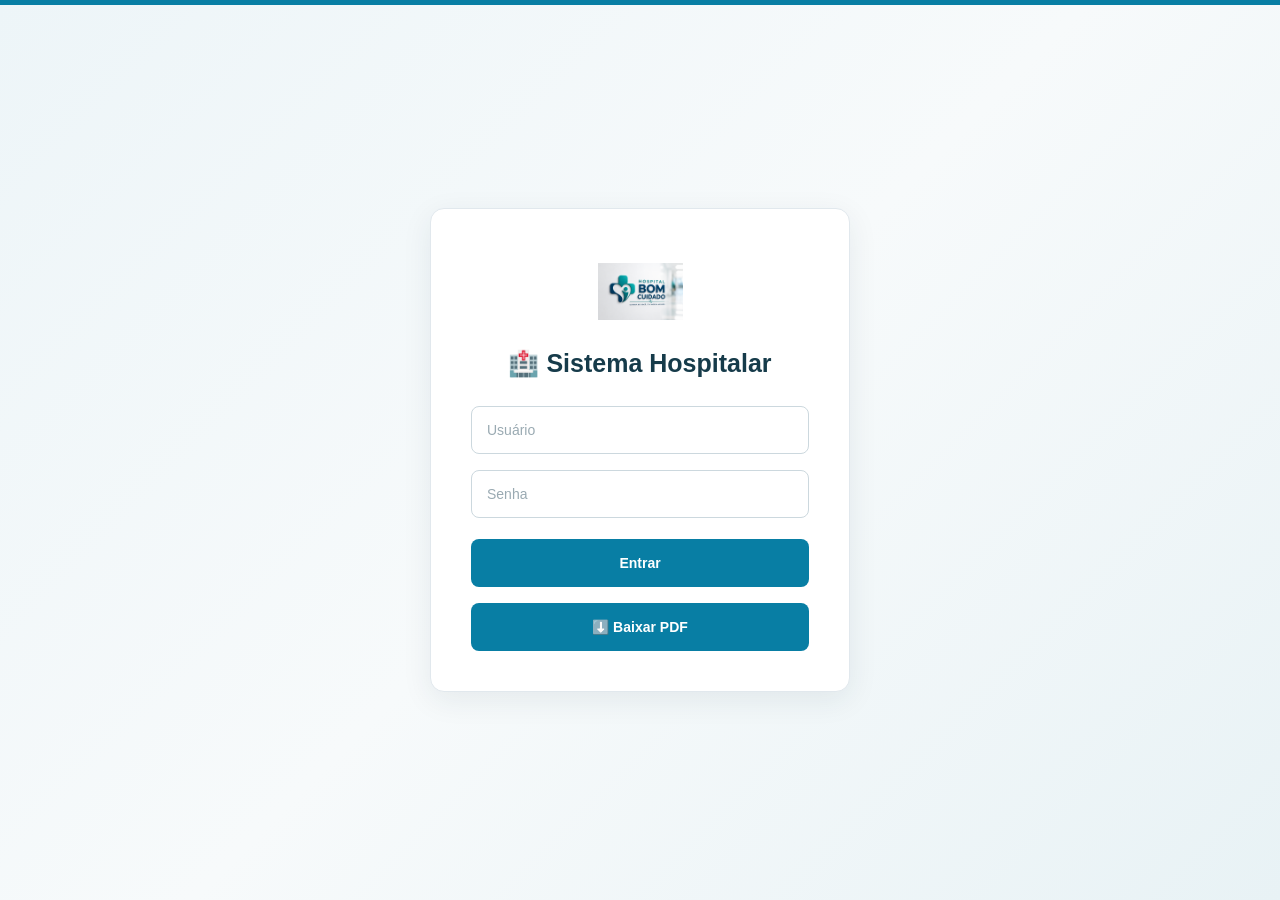
==== frontend/index.html @ 9a67f5f7 "Update index.html" ====
<!DOCTYPE html>
<html>
<head>
<link rel="stylesheet" href="css/style.css">
</head>
<body>
<!DOCTYPE html> <html> <head> <link rel="stylesheet" href="css/style.css"> </head> <body>
<div class="container">

    <img src="css/cuidado.png" alt="">

    <h2>🏥 Sistema Hospitalar</h2>

    <input id="usuario" placeholder="Usuário">

    <input id="senha" type="password" placeholder="Senha">

    <button onclick="login()">Entrar</button>

    <button onclick="window.print()" style="
        margin-top: 1rem;
        padding: 10px 20px;
        font-weight: bold;
        cursor: pointer;
    ">
        ⬇️ Baixar PDF
    </button>

</div>

<script>
    function login() {
        fetch("http://localhost:3000/login", {
            method: "POST",
            headers: {
                "Content-Type": "application/json"
            },
            body: JSON.stringify({
                usuario: usuario.value,
                senha: senha.value
            })
        })
        .then(r => r.json())
        .then(data => {

            if (data.tipo === "triagem") {
                location.href = "triagem.html";
            }

            if (data.tipo === "medico") {
                location.href = "medico.html";
            }

            if (data.tipo === "atendimento") {
                location.href = "atendimento.html";
            }

        });
    }
</script>

</body> 
</html>
---- frontend/css/style.css ----
/* =========================================================
   HOSPITAL BOM CUIDADO
   SISTEMA HOSPITALAR
   DESIGN PROFISSIONAL
   ========================================================= */


/* =========================
   RESET
   ========================= */

* {
    margin: 0;
    padding: 0;
    box-sizing: border-box;
}

html {
    font-family: "Segoe UI", Arial, sans-serif;
}

body {

    min-height: 100vh;

    background: #f3f6f9;

    color: #253746;

    padding: 30px;
}


/* =========================
   FUNDO DECORATIVO
   ========================= */

body::before {

    content: "";

    position: fixed;

    top: 0;
    left: 0;

    width: 100%;
    height: 5px;

    background: #087ea4;

    z-index: 999;
}


/* =========================
   CONTAINER
   ========================= */

.container {

    width: 100%;

    max-width: 950px;

    margin: 0 auto;

    background: #ffffff;

    border: 1px solid #e1e8ed;

    border-radius: 14px;

    box-shadow:
        0 8px 30px rgba(31, 55, 70, 0.08);

    padding: 32px;

    position: relative;
}


/* =========================
   CABEÇALHO
   ========================= */

.container h2 {

    color: #163b4a;

    font-size: 25px;

    font-weight: 700;

    padding-bottom: 18px;

    margin-bottom: 25px;

    border-bottom: 1px solid #e5ecef;

    display: flex;

    align-items: center;

    gap: 10px;
}


/* linha azul abaixo do título */

.container h2::after {

    content: "";

    position: absolute;

    left: 32px;

    top: 83px;

    width: 55px;

    height: 3px;

    background: #0a91ba;

    border-radius: 3px;
}


/* =========================
   LOGO
   ========================= */

.container > img {

    width: 85px;

    height: 85px;

    object-fit: contain;

    display: block;

    margin: 0 auto 15px;

    border-radius: 12px;
}


/* =========================
   INPUTS
   ========================= */

input,
select,
textarea {

    width: 100%;

    height: 48px;

    padding: 0 15px;

    margin-bottom: 16px;

    background: #ffffff;

    border: 1px solid #ccd8de;

    border-radius: 8px;

    color: #263c47;

    font-size: 14px;

    font-family: inherit;

    outline: none;

    transition:
        border 0.2s ease,
        box-shadow 0.2s ease;
}


input::placeholder,
textarea::placeholder {

    color: #9aaab2;
}


input:focus,
select:focus,
textarea:focus {

    border-color: #1497bd;

    box-shadow:
        0 0 0 3px rgba(20, 151, 189, 0.10);
}


/* =========================
   SELECT
   ========================= */

select {

    cursor: pointer;

    color: #41545e;
}


/* =========================
   TEXTAREA
   ========================= */

textarea {

    height: 110px;

    padding: 14px 15px;

    resize: vertical;

    line-height: 1.5;
}


/* =========================
   ARQUIVO
   ========================= */

input[type="file"] {

    height: auto;

    padding: 9px;

    background: #f8fafb;

    cursor: pointer;
}


input[type="file"]::file-selector-button {

    border: none;

    background: #e7f3f7;

    color: #087a9e;

    padding: 9px 13px;

    margin-right: 10px;

    border-radius: 6px;

    font-weight: 600;

    cursor: pointer;
}


/* =========================
   BOTÕES
   ========================= */

button {

    width: 100%;

    height: 48px;

    border: none;

    border-radius: 8px;

    background: #087ea4;

    color: #ffffff;

    font-family: inherit;

    font-size: 14px;

    font-weight: 600;

    cursor: pointer;

    transition:
        background 0.2s ease,
        transform 0.2s ease;
}


button:hover {

    background: #076b8b;

    transform: translateY(-1px);
}


button:active {

    transform: translateY(0);
}


/* =========================
   CARDS
   ========================= */

.card {

    background: #ffffff;

    border: 1px solid #dfe7eb;

    border-radius: 10px;

    padding: 20px;

    margin-bottom: 15px;

    position: relative;

    transition:
        box-shadow 0.2s ease,
        border-color 0.2s ease;
}


.card:hover {

    border-color: #c6d8df;

    box-shadow:
        0 5px 18px rgba(28, 58, 70, 0.07);
}


/* faixa lateral */

.card::before {

    content: "";

    position: absolute;

    left: 0;
    top: 15px;

    height: calc(100% - 30px);

    width: 4px;

    background: #1598bc;

    border-radius: 0 4px 4px 0;
}


/* =========================
   TÍTULO DOS CARDS
   ========================= */

.card h3 {

    color: #183e4d;

    font-size: 17px;

    font-weight: 700;

    margin-bottom: 13px;
}


.card p {

    color: #63757e;

    font-size: 13px;

    line-height: 1.6;

    margin: 6px 0;
}


.card p b {

    color: #334d58;
}


/* =========================
   BOTÃO DOS CARDS
   ========================= */

.card button {

    width: auto;

    min-width: 110px;

    height: 40px;

    padding: 0 18px;

    margin-top: 12px;

    font-size: 13px;
}


/* =========================
   DIVISÓRIA
   ========================= */

hr {

    border: none;

    border-top: 1px solid #e2e8eb;

    margin: 28px 0;
}


/* =========================
   ÁREA DE RESULTADO
   ========================= */

#resultado {

    width: 100%;

    min-height: 45px;

    display: flex;

    align-items: center;

    justify-content: center;

    border-radius: 7px;

    margin-bottom: 15px;

    font-size: 13px;

    font-weight: 700;

    text-transform: uppercase;
}


/* =========================
   RISCO VERDE
   ========================= */

#resultado.verde {

    background: #e9f7ef;

    border: 1px solid #bfe4ce;

    color: #197443;
}


/* =========================
   RISCO AMARELO
   ========================= */

#resultado.amarelo {

    background: #fff7df;

    border: 1px solid #eedda8;

    color: #916900;
}


/* =========================
   RISCO VERMELHO
   ========================= */

#resultado.vermelho {

    background: #fdecec;

    border: 1px solid #edc3c3;

    color: #b52f38;
}


/* =========================
   TAGS DE RISCO NOS CARDS
   ========================= */

span.verde,
span.amarelo,
span.vermelho {

    display: inline-flex;

    align-items: center;

    padding: 5px 11px;

    border-radius: 20px;

    font-size: 11px;

    font-weight: 700;

    text-transform: uppercase;
}


span.verde {

    background: #e9f7ef;

    color: #197443;
}


span.amarelo {

    background: #fff7df;

    color: #916900;
}


span.vermelho {

    background: #fdecec;

    color: #b52f38;
}


/* =========================
   LISTA DE MEDICAÇÕES
   ========================= */

#listaMedicacoes {

    display: grid;

    grid-template-columns:
        repeat(
            auto-fit,
            minmax(280px, 1fr)
        );

    gap: 15px;
}


#listaMedicacoes .card {

    margin: 0;
}


/* =========================
   PAINEL MÉDICO
   ========================= */

#triagens {

    display: grid;

    grid-template-columns:
        repeat(
            auto-fit,
            minmax(280px, 1fr)
        );

    gap: 15px;
}


#triagens .card {

    margin: 0;
}


/* =========================
   LOGIN
   ========================= */

body:has(#usuario) {

    display: flex;

    align-items: center;

    justify-content: center;

    min-height: 100vh;

    background:
        linear-gradient(
            135deg,
            #edf5f8 0%,
            #f7fafb 50%,
            #e8f2f5 100%
        );
}


body:has(#usuario) .container {

    max-width: 420px;

    padding: 40px;

    text-align: center;
}


body:has(#usuario) .container h2 {

    justify-content: center;

    border-bottom: none;

    margin-bottom: 28px;

    padding-bottom: 0;
}


body:has(#usuario) .container h2::after {

    display: none;
}


body:has(#usuario) button {

    margin-top: 5px;
}


/* =========================
   TRIAGEM
   ========================= */

body:has(#sintoma) .container {

    max-width: 800px;
}


/* =========================
   MÉDICO
   ========================= */

body:has(#diagnostico) .container {

    max-width: 1100px;
}


/* =========================
   MEDICAÇÕES
   ========================= */

body:has(#listaMedicacoes) .container {

    max-width: 1100px;
}


/* =========================
   RESPONSIVIDADE
   ========================= */

@media (max-width: 768px) {

    body {

        padding: 20px 12px;
    }


    .container {

        padding: 24px 18px;

        border-radius: 10px;
    }


    .container h2 {

        font-size: 21px;
    }


    #triagens {

        grid-template-columns: 1fr;
    }


    #listaMedicacoes {

        grid-template-columns: 1fr;
    }
}


/* =========================
   CELULAR
   ========================= */

@media (max-width: 480px) {

    body {

        padding: 10px;
    }


    .container {

        padding: 22px 15px;
    }


    input,
    select,
    textarea {

        font-size: 13px;
    }


    button {

        font-size: 13px;
    }
}


/* =========================
   SCROLLBAR
   ========================= */

::-webkit-scrollbar {

    width: 7px;
}


::-webkit-scrollbar-track {

    background: #eef3f5;
}


::-webkit-scrollbar-thumb {

    background: #b7cbd2;

    border-radius: 10px;
}


::-webkit-scrollbar-thumb:hover {

    background: #8daeb9;
}
---- frontend/css/style.css ----
/* =========================================================
   HOSPITAL BOM CUIDADO
   SISTEMA HOSPITALAR
   DESIGN PROFISSIONAL
   ========================================================= */


/* =========================
   RESET
   ========================= */

* {
    margin: 0;
    padding: 0;
    box-sizing: border-box;
}

html {
    font-family: "Segoe UI", Arial, sans-serif;
}

body {

    min-height: 100vh;

    background: #f3f6f9;

    color: #253746;

    padding: 30px;
}


/* =========================
   FUNDO DECORATIVO
   ========================= */

body::before {

    content: "";

    position: fixed;

    top: 0;
    left: 0;

    width: 100%;
    height: 5px;

    background: #087ea4;

    z-index: 999;
}


/* =========================
   CONTAINER
   ========================= */

.container {

    width: 100%;

    max-width: 950px;

    margin: 0 auto;

    background: #ffffff;

    border: 1px solid #e1e8ed;

    border-radius: 14px;

    box-shadow:
        0 8px 30px rgba(31, 55, 70, 0.08);

    padding: 32px;

    position: relative;
}


/* =========================
   CABEÇALHO
   ========================= */

.container h2 {

    color: #163b4a;

    font-size: 25px;

    font-weight: 700;

    padding-bottom: 18px;

    margin-bottom: 25px;

    border-bottom: 1px solid #e5ecef;

    display: flex;

    align-items: center;

    gap: 10px;
}


/* linha azul abaixo do título */

.container h2::after {

    content: "";

    position: absolute;

    left: 32px;

    top: 83px;

    width: 55px;

    height: 3px;

    background: #0a91ba;

    border-radius: 3px;
}


/* =========================
   LOGO
   ========================= */

.container > img {

    width: 85px;

    height: 85px;

    object-fit: contain;

    display: block;

    margin: 0 auto 15px;

    border-radius: 12px;
}


/* =========================
   INPUTS
   ========================= */

input,
select,
textarea {

    width: 100%;

    height: 48px;

    padding: 0 15px;

    margin-bottom: 16px;

    background: #ffffff;

    border: 1px solid #ccd8de;

    border-radius: 8px;

    color: #263c47;

    font-size: 14px;

    font-family: inherit;

    outline: none;

    transition:
        border 0.2s ease,
        box-shadow 0.2s ease;
}


input::placeholder,
textarea::placeholder {

    color: #9aaab2;
}


input:focus,
select:focus,
textarea:focus {

    border-color: #1497bd;

    box-shadow:
        0 0 0 3px rgba(20, 151, 189, 0.10);
}


/* =========================
   SELECT
   ========================= */

select {

    cursor: pointer;

    color: #41545e;
}


/* =========================
   TEXTAREA
   ========================= */

textarea {

    height: 110px;

    padding: 14px 15px;

    resize: vertical;

    line-height: 1.5;
}


/* =========================
   ARQUIVO
   ========================= */

input[type="file"] {

    height: auto;

    padding: 9px;

    background: #f8fafb;

    cursor: pointer;
}


input[type="file"]::file-selector-button {

    border: none;

    background: #e7f3f7;

    color: #087a9e;

    padding: 9px 13px;

    margin-right: 10px;

    border-radius: 6px;

    font-weight: 600;

    cursor: pointer;
}


/* =========================
   BOTÕES
   ========================= */

button {

    width: 100%;

    height: 48px;

    border: none;

    border-radius: 8px;

    background: #087ea4;

    color: #ffffff;

    font-family: inherit;

    font-size: 14px;

    font-weight: 600;

    cursor: pointer;

    transition:
        background 0.2s ease,
        transform 0.2s ease;
}


button:hover {

    background: #076b8b;

    transform: translateY(-1px);
}


button:active {

    transform: translateY(0);
}


/* =========================
   CARDS
   ========================= */

.card {

    background: #ffffff;

    border: 1px solid #dfe7eb;

    border-radius: 10px;

    padding: 20px;

    margin-bottom: 15px;

    position: relative;

    transition:
        box-shadow 0.2s ease,
        border-color 0.2s ease;
}


.card:hover {

    border-color: #c6d8df;

    box-shadow:
        0 5px 18px rgba(28, 58, 70, 0.07);
}


/* faixa lateral */

.card::before {

    content: "";

    position: absolute;

    left: 0;
    top: 15px;

    height: calc(100% - 30px);

    width: 4px;

    background: #1598bc;

    border-radius: 0 4px 4px 0;
}


/* =========================
   TÍTULO DOS CARDS
   ========================= */

.card h3 {

    color: #183e4d;

    font-size: 17px;

    font-weight: 700;

    margin-bottom: 13px;
}


.card p {

    color: #63757e;

    font-size: 13px;

    line-height: 1.6;

    margin: 6px 0;
}


.card p b {

    color: #334d58;
}


/* =========================
   BOTÃO DOS CARDS
   ========================= */

.card button {

    width: auto;

    min-width: 110px;

    height: 40px;

    padding: 0 18px;

    margin-top: 12px;

    font-size: 13px;
}


/* =========================
   DIVISÓRIA
   ========================= */

hr {

    border: none;

    border-top: 1px solid #e2e8eb;

    margin: 28px 0;
}


/* =========================
   ÁREA DE RESULTADO
   ========================= */

#resultado {

    width: 100%;

    min-height: 45px;

    display: flex;

    align-items: center;

    justify-content: center;

    border-radius: 7px;

    margin-bottom: 15px;

    font-size: 13px;

    font-weight: 700;

    text-transform: uppercase;
}


/* =========================
   RISCO VERDE
   ========================= */

#resultado.verde {

    background: #e9f7ef;

    border: 1px solid #bfe4ce;

    color: #197443;
}


/* =========================
   RISCO AMARELO
   ========================= */

#resultado.amarelo {

    background: #fff7df;

    border: 1px solid #eedda8;

    color: #916900;
}


/* =========================
   RISCO VERMELHO
   ========================= */

#resultado.vermelho {

    background: #fdecec;

    border: 1px solid #edc3c3;

    color: #b52f38;
}


/* =========================
   TAGS DE RISCO NOS CARDS
   ========================= */

span.verde,
span.amarelo,
span.vermelho {

    display: inline-flex;

    align-items: center;

    padding: 5px 11px;

    border-radius: 20px;

    font-size: 11px;

    font-weight: 700;

    text-transform: uppercase;
}


span.verde {

    background: #e9f7ef;

    color: #197443;
}


span.amarelo {

    background: #fff7df;

    color: #916900;
}


span.vermelho {

    background: #fdecec;

    color: #b52f38;
}


/* =========================
   LISTA DE MEDICAÇÕES
   ========================= */

#listaMedicacoes {

    display: grid;

    grid-template-columns:
        repeat(
            auto-fit,
            minmax(280px, 1fr)
        );

    gap: 15px;
}


#listaMedicacoes .card {

    margin: 0;
}


/* =========================
   PAINEL MÉDICO
   ========================= */

#triagens {

    display: grid;

    grid-template-columns:
        repeat(
            auto-fit,
            minmax(280px, 1fr)
        );

    gap: 15px;
}


#triagens .card {

    margin: 0;
}


/* =========================
   LOGIN
   ========================= */

body:has(#usuario) {

    display: flex;

    align-items: center;

    justify-content: center;

    min-height: 100vh;

    background:
        linear-gradient(
            135deg,
            #edf5f8 0%,
            #f7fafb 50%,
            #e8f2f5 100%
        );
}


body:has(#usuario) .container {

    max-width: 420px;

    padding: 40px;

    text-align: center;
}


body:has(#usuario) .container h2 {

    justify-content: center;

    border-bottom: none;

    margin-bottom: 28px;

    padding-bottom: 0;
}


body:has(#usuario) .container h2::after {

    display: none;
}


body:has(#usuario) button {

    margin-top: 5px;
}


/* =========================
   TRIAGEM
   ========================= */

body:has(#sintoma) .container {

    max-width: 800px;
}


/* =========================
   MÉDICO
   ========================= */

body:has(#diagnostico) .container {

    max-width: 1100px;
}


/* =========================
   MEDICAÇÕES
   ========================= */

body:has(#listaMedicacoes) .container {

    max-width: 1100px;
}


/* =========================
   RESPONSIVIDADE
   ========================= */

@media (max-width: 768px) {

    body {

        padding: 20px 12px;
    }


    .container {

        padding: 24px 18px;

        border-radius: 10px;
    }


    .container h2 {

        font-size: 21px;
    }


    #triagens {

        grid-template-columns: 1fr;
    }


    #listaMedicacoes {

        grid-template-columns: 1fr;
    }
}


/* =========================
   CELULAR
   ========================= */

@media (max-width: 480px) {

    body {

        padding: 10px;
    }


    .container {

        padding: 22px 15px;
    }


    input,
    select,
    textarea {

        font-size: 13px;
    }


    button {

        font-size: 13px;
    }
}


/* =========================
   SCROLLBAR
   ========================= */

::-webkit-scrollbar {

    width: 7px;
}


::-webkit-scrollbar-track {

    background: #eef3f5;
}


::-webkit-scrollbar-thumb {

    background: #b7cbd2;

    border-radius: 10px;
}


::-webkit-scrollbar-thumb:hover {

    background: #8daeb9;
}
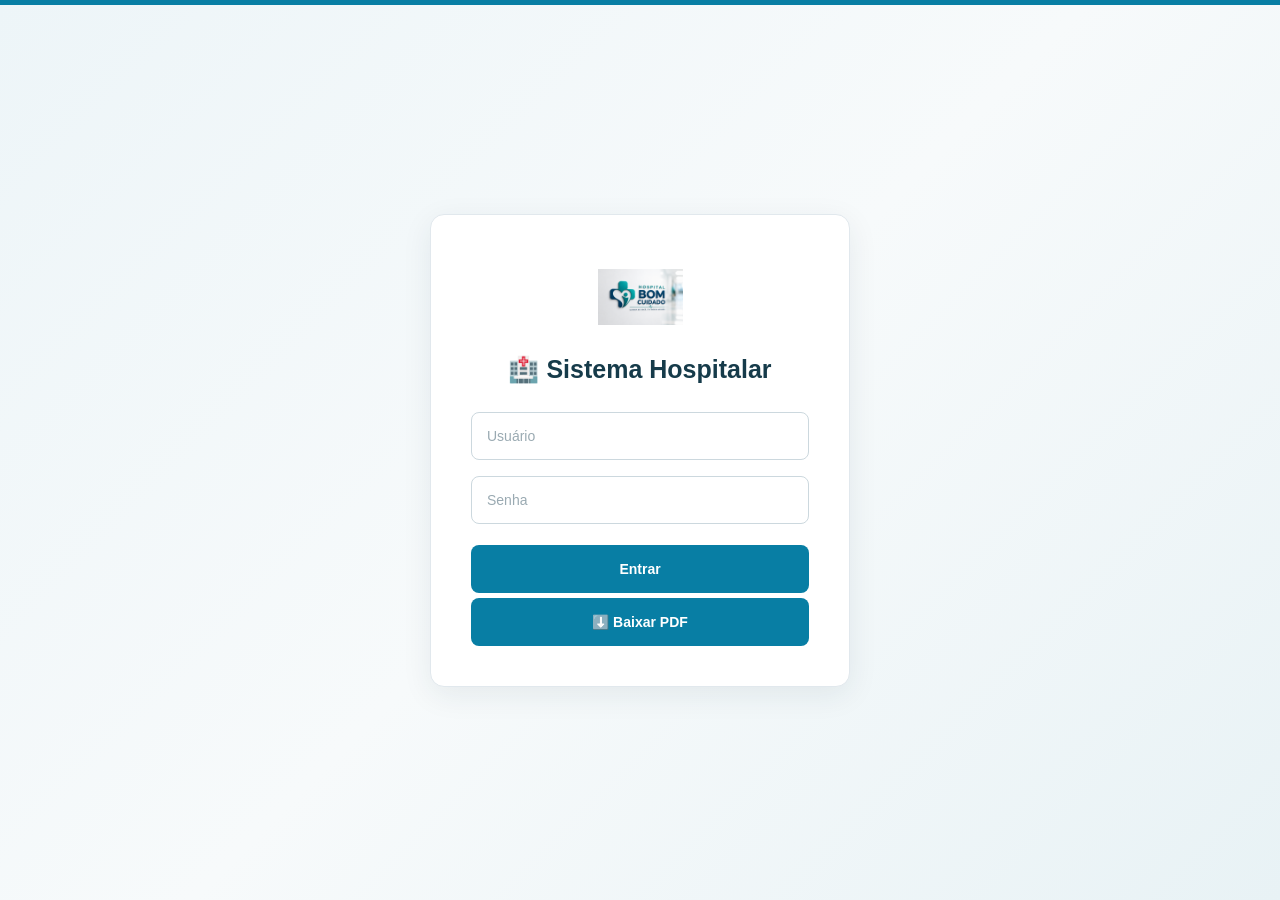
==== commit b9f9fb69: "Update index.html" ====
--- a/frontend/index.html
+++ b/frontend/index.html
@@ -1,64 +1,82 @@
-<!DOCTYPE html>
-<html>
-<head>
+<!DOCTYPE html> <html lang="pt-BR"> <head> <meta charset="UTF-8"> <meta name="viewport" content="width=device-width, initial-scale=1.0">
+<title>Sistema Hospitalar</title>
+
 <link rel="stylesheet" href="css/style.css">
-</head>
-<body>
-<!DOCTYPE html> <html> <head> <link rel="stylesheet" href="css/style.css"> </head> <body>
+
+</head> <body>
 <div class="container">
 
-    <img src="css/cuidado.png" alt="">
+    <img src="css/cuidado.png" alt="Sistema Hospitalar">
 
     <h2>🏥 Sistema Hospitalar</h2>
 
-    <input id="usuario" placeholder="Usuário">
+    <input
+        id="usuario"
+        type="text"
+        placeholder="Usuário"
+    >
 
-    <input id="senha" type="password" placeholder="Senha">
+    <input
+        id="senha"
+        type="password"
+        placeholder="Senha"
+    >
 
-    <button onclick="login()">Entrar</button>
+    <button onclick="login()">
+        Entrar
+    </button>
 
-    <button onclick="window.print()" style="
-        margin-top: 1rem;
-        padding: 10px 20px;
-        font-weight: bold;
-        cursor: pointer;
-    ">
+    <button onclick="window.print()" class="print-button">
         ⬇️ Baixar PDF
     </button>
 
 </div>
 
 <script>
+
     function login() {
+
+        const usuario = document.getElementById("usuario").value;
+        const senha = document.getElementById("senha").value;
+
         fetch("http://localhost:3000/login", {
             method: "POST",
+
             headers: {
                 "Content-Type": "application/json"
             },
+
             body: JSON.stringify({
-                usuario: usuario.value,
-                senha: senha.value
+                usuario: usuario,
+                senha: senha
             })
         })
-        .then(r => r.json())
+
+        .then(response => response.json())
+
         .then(data => {
 
             if (data.tipo === "triagem") {
                 location.href = "triagem.html";
             }
 
-            if (data.tipo === "medico") {
+            else if (data.tipo === "medico") {
                 location.href = "medico.html";
             }
 
-            if (data.tipo === "atendimento") {
+            else if (data.tipo === "atendimento") {
                 location.href = "atendimento.html";
             }
 
+        })
+
+        .catch(error => {
+            console.error("Erro:", error);
+            alert("Não foi possível conectar ao servidor.");
         });
+
     }
+
 </script>
 
-</body> 
-</html>
-
+</body> </html>
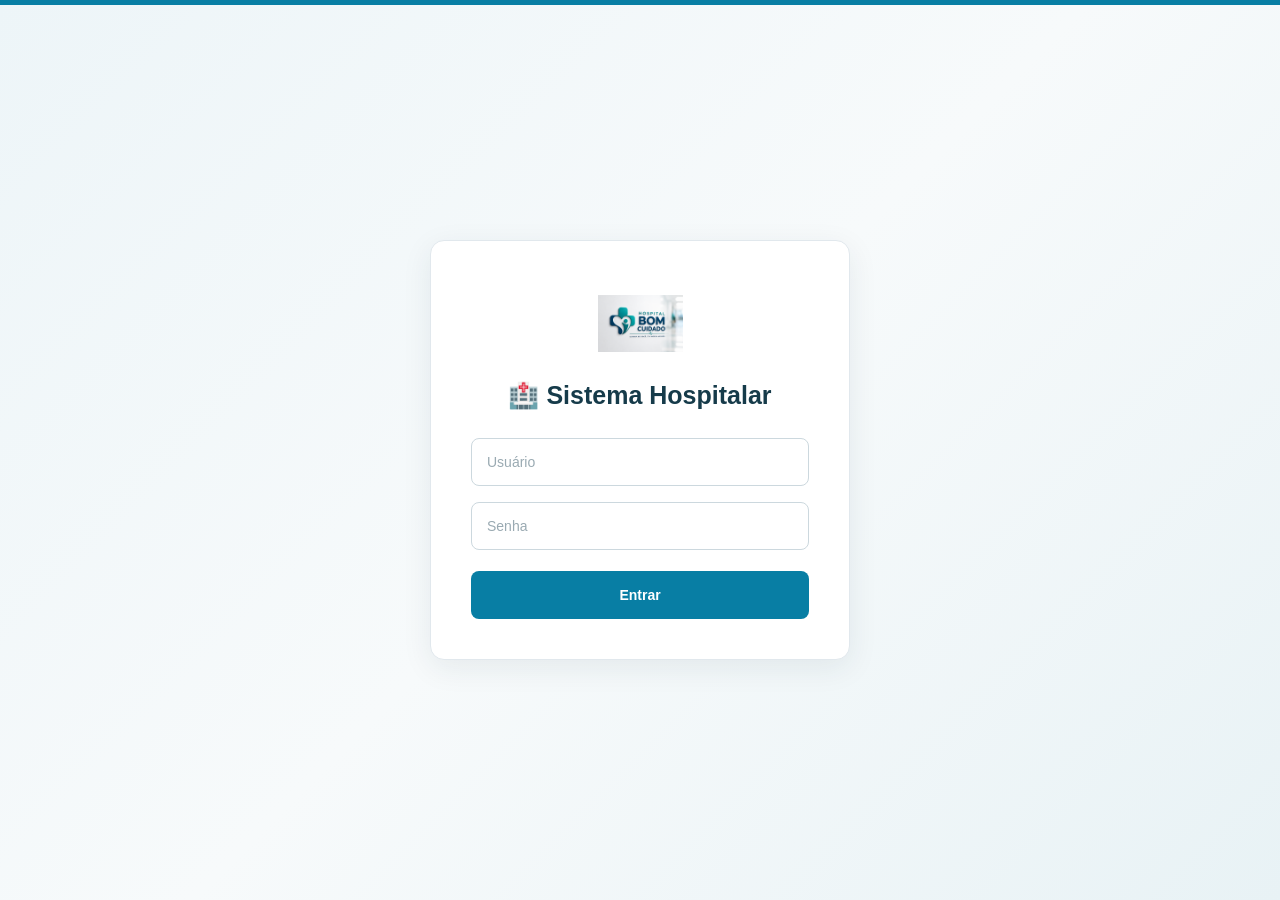
==== commit 7554f56e: "Update index.html" ====
--- a/frontend/index.html
+++ b/frontend/index.html
@@ -1,82 +1,34 @@
-<!DOCTYPE html> <html lang="pt-BR"> <head> <meta charset="UTF-8"> <meta name="viewport" content="width=device-width, initial-scale=1.0">
-<title>Sistema Hospitalar</title>
-
+<!DOCTYPE html>
+<html>
+<head>
 <link rel="stylesheet" href="css/style.css">
-
-</head> <body>
+</head>
+<body>
 <div class="container">
-
-    <img src="css/cuidado.png" alt="Sistema Hospitalar">
-
-    <h2>🏥 Sistema Hospitalar</h2>
-
-    <input
-        id="usuario"
-        type="text"
-        placeholder="Usuário"
-    >
-
-    <input
-        id="senha"
-        type="password"
-        placeholder="Senha"
-    >
-
-    <button onclick="login()">
-        Entrar
-    </button>
-
-    <button onclick="window.print()" class="print-button">
-        ⬇️ Baixar PDF
-    </button>
-
+  <img src="css/cuidado.png" alt="">
+  <h2>🏥 Sistema Hospitalar</h2>
+  <input id="usuario" placeholder="Usuário">
+  <input id="senha" type="password" placeholder="Senha">
+  <button onclick="login()">Entrar</button>
 </div>
 
 <script>
-
-    function login() {
-
-        const usuario = document.getElementById("usuario").value;
-        const senha = document.getElementById("senha").value;
-
-        fetch("http://localhost:3000/login", {
-            method: "POST",
-
-            headers: {
-                "Content-Type": "application/json"
-            },
-
-            body: JSON.stringify({
-                usuario: usuario,
-                senha: senha
-            })
-        })
-
-        .then(response => response.json())
-
-        .then(data => {
-
-            if (data.tipo === "triagem") {
-                location.href = "triagem.html";
-            }
-
-            else if (data.tipo === "medico") {
-                location.href = "medico.html";
-            }
-
-            else if (data.tipo === "atendimento") {
-                location.href = "atendimento.html";
-            }
-
-        })
-
-        .catch(error => {
-            console.error("Erro:", error);
-            alert("Não foi possível conectar ao servidor.");
-        });
-
-    }
-
+function login() {
+  fetch("http://localhost:3000/login", {
+    method: "POST",
+    headers: {"Content-Type": "application/json"},
+    body: JSON.stringify({
+      usuario: usuario.value,
+      senha: senha.value
+    })
+  })
+  .then(r => r.json())
+  .then(data => {
+    if(data.tipo === "triagem") location.href = "triagem.html";
+    if(data.tipo === "medico") location.href = "medico.html";
+    if(data.tipo === "atendimento") location.href = "atendimento.html";
+  });
+}
 </script>
-
-</body> </html>
+</body>
+</html>
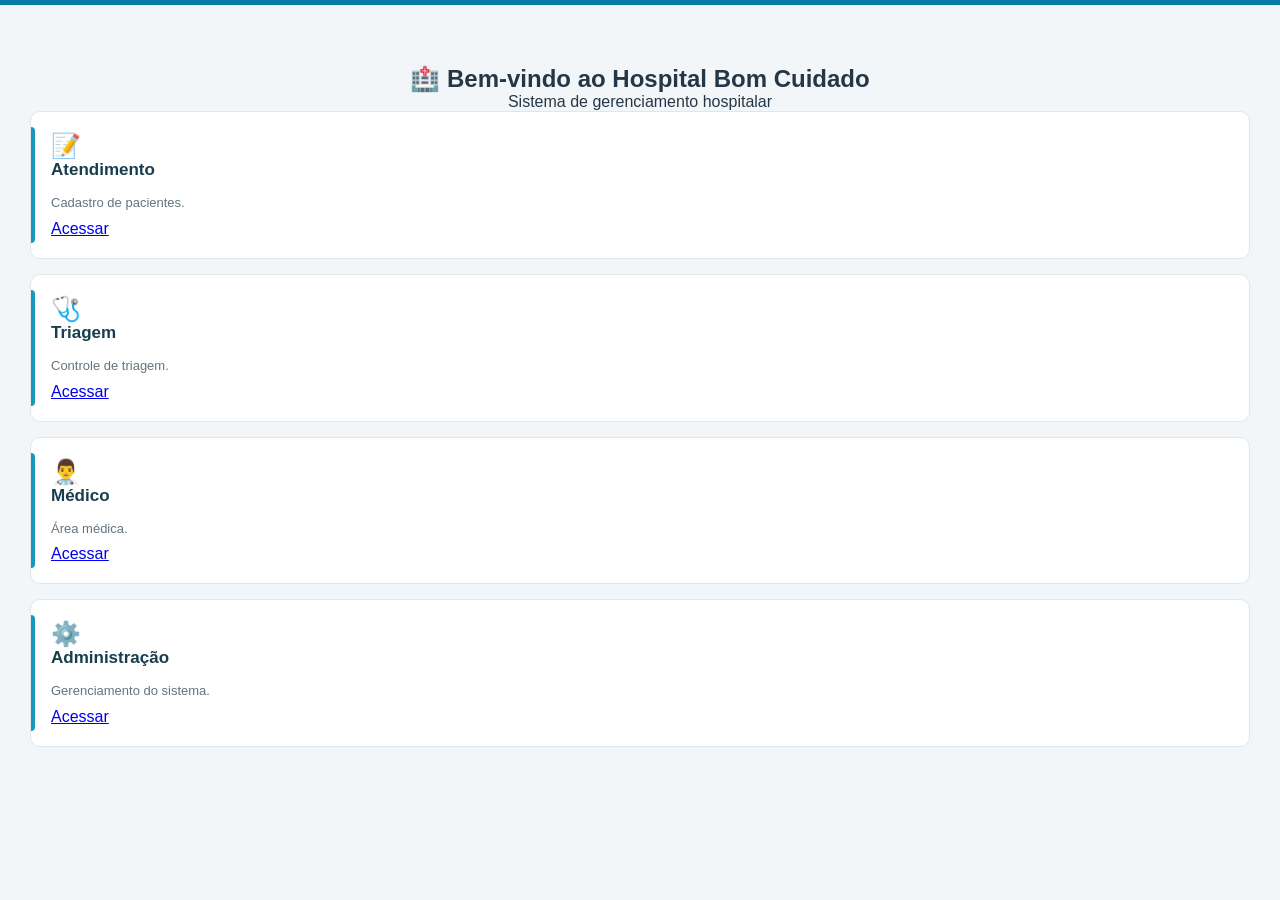
==== commit 6774cc55: "Replace login page with home page for hospital system" ====
--- a/frontend/index.html
+++ b/frontend/index.html
@@ -1,34 +1,63 @@
+
 <!DOCTYPE html>
-<html>
+<html lang="pt-br">
+
 <head>
-<link rel="stylesheet" href="css/style.css">
+
+  <meta charset="UTF-8">
+
+  <meta name="viewport"
+        content="width=device-width, initial-scale=1.0">
+
+  <title>Início - Hospital Bom Cuidado</title>
+
+  <link rel="stylesheet" href="css/style.css">
+
 </head>
+
 <body>
-<div class="container">
-  <img src="css/cuidado.png" alt="">
-  <h2>🏥 Sistema Hospitalar</h2>
-  <input id="usuario" placeholder="Usuário">
-  <input id="senha" type="password" placeholder="Senha">
-  <button onclick="login()">Entrar</button>
+
+<h2 style="text-align:center; margin-top:35px;">
+  🏥 Bem-vindo ao Hospital Bom Cuidado
+</h2>
+
+<p style="text-align:center;">
+  Sistema de gerenciamento hospitalar
+</p>
+
+<div class="painel">
+
+  <div class="card">
+    <h2>📝</h2>
+    <h3>Atendimento</h3>
+    <p>Cadastro de pacientes.</p>
+    <a href="atendimento.html">Acessar</a>
+  </div>
+
+  <div class="card">
+    <h2>🩺</h2>
+    <h3>Triagem</h3>
+    <p>Controle de triagem.</p>
+    <a href="triagem.html">Acessar</a>
+  </div>
+
+  <div class="card">
+    <h2>👨‍⚕️</h2>
+    <h3>Médico</h3>
+    <p>Área médica.</p>
+    <a href="medico.html">Acessar</a>
+  </div>
+
+  <div class="card">
+    <h2>⚙️</h2>
+    <h3>Administração</h3>
+    <p>Gerenciamento do sistema.</p>
+    <a href="admin2.html">Acessar</a>
+  </div>
+
 </div>
 
-<script>
-function login() {
-  fetch("http://localhost:3000/login", {
-    method: "POST",
-    headers: {"Content-Type": "application/json"},
-    body: JSON.stringify({
-      usuario: usuario.value,
-      senha: senha.value
-    })
-  })
-  .then(r => r.json())
-  .then(data => {
-    if(data.tipo === "triagem") location.href = "triagem.html";
-    if(data.tipo === "medico") location.href = "medico.html";
-    if(data.tipo === "atendimento") location.href = "atendimento.html";
-  });
-}
-</script>
+<script src="menu.js"></script>
+
 </body>
 </html>
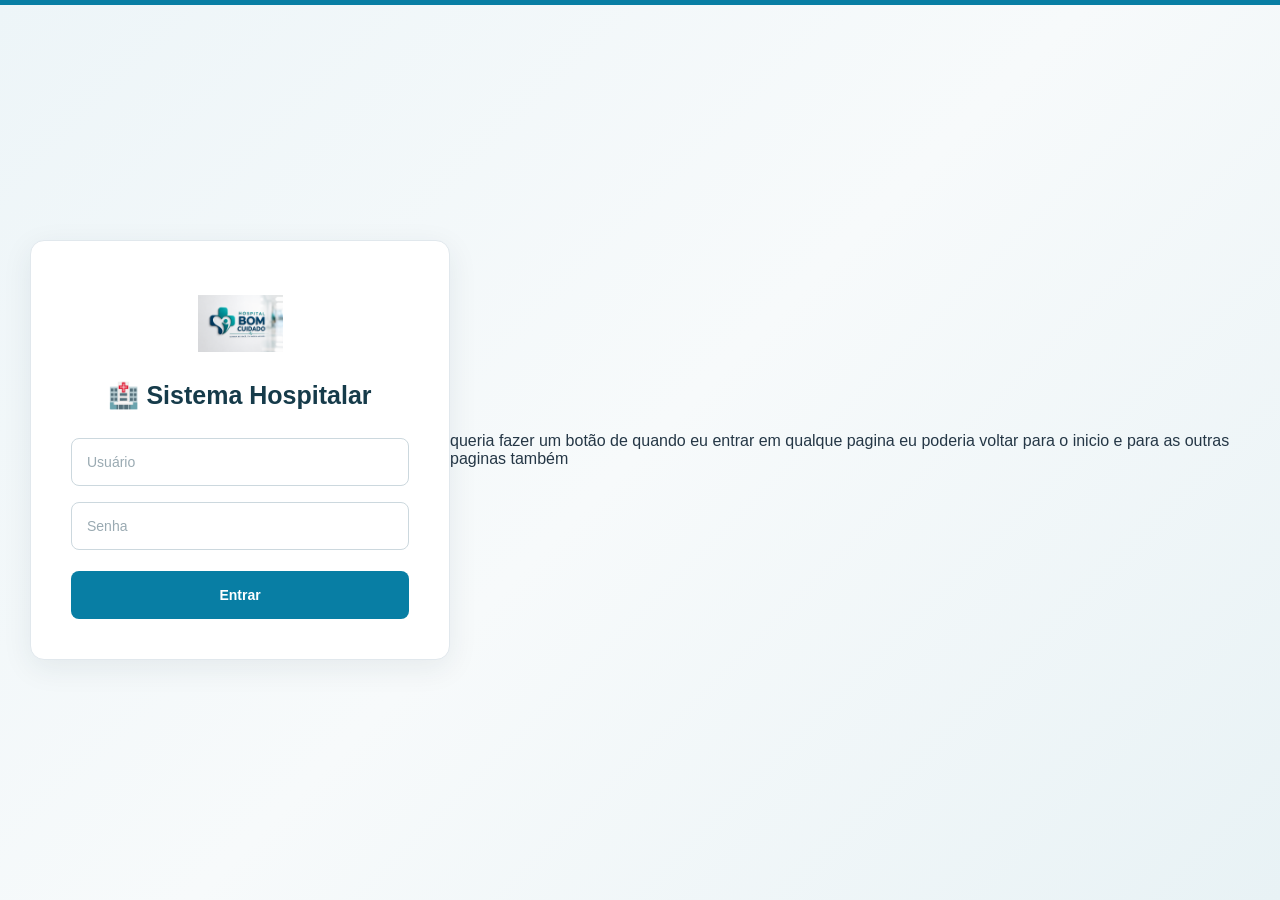
==== commit 88d9ffb0: "Create login page with navigation and authentication Added a login page with user authentication fun" ====
--- a/frontend/index.html
+++ b/frontend/index.html
@@ -1,4 +1,3 @@
-
 <!DOCTYPE html>
 <html lang="pt-br">
 
@@ -6,58 +5,173 @@
 
   <meta charset="UTF-8">
 
-  <meta name="viewport"
-        content="width=device-width, initial-scale=1.0">
+  <meta
+    name="viewport"
+    content="width=device-width, initial-scale=1.0"
+  >
 
-  <title>Início - Hospital Bom Cuidado</title>
+  <title>Login - Sistema Hospitalar</title>
 
-  <link rel="stylesheet" href="css/style.css">
+  <link
+    rel="stylesheet"
+    href="css/style.css"
+  >
 
 </head>
 
+
 <body>
 
-<h2 style="text-align:center; margin-top:35px;">
-  🏥 Bem-vindo ao Hospital Bom Cuidado
-</h2>
+<div class="container">
 
-<p style="text-align:center;">
-  Sistema de gerenciamento hospitalar
-</p>
+  <img
+    src="css/cuidado.png"
+    alt="Hospital Bom Cuidado"
+  >
 
-<div class="painel">
+  <h2>🏥 Sistema Hospitalar</h2>
 
-  <div class="card">
-    <h2>📝</h2>
-    <h3>Atendimento</h3>
-    <p>Cadastro de pacientes.</p>
-    <a href="atendimento.html">Acessar</a>
-  </div>
 
-  <div class="card">
-    <h2>🩺</h2>
-    <h3>Triagem</h3>
-    <p>Controle de triagem.</p>
-    <a href="triagem.html">Acessar</a>
-  </div>
+  <input
+    id="usuario"
+    type="text"
+    placeholder="Usuário"
+  >
 
-  <div class="card">
-    <h2>👨‍⚕️</h2>
-    <h3>Médico</h3>
-    <p>Área médica.</p>
-    <a href="medico.html">Acessar</a>
-  </div>
 
-  <div class="card">
-    <h2>⚙️</h2>
-    <h3>Administração</h3>
-    <p>Gerenciamento do sistema.</p>
-    <a href="admin2.html">Acessar</a>
-  </div>
+  <input
+    id="senha"
+    type="password"
+    placeholder="Senha"
+  >
+
+
+  <button onclick="login()">
+    Entrar
+  </button>
 
 </div>
 
-<script src="menu.js"></script>
+
+<script>
+
+async function login() {
+
+  const usuario =
+    document.getElementById("usuario").value.trim();
+
+  const senha =
+    document.getElementById("senha").value;
+
+
+  if (!usuario || !senha) {
+
+    alert(
+      "Preencha o usuário e a senha."
+    );
+
+    return;
+
+  }
+
+
+  try {
+
+    const resposta =
+      await fetch("/login", {
+
+        method: "POST",
+
+        headers: {
+          "Content-Type": "application/json"
+        },
+
+        body: JSON.stringify({
+
+          usuario,
+          senha
+
+        })
+
+      });
+
+
+    const data =
+      await resposta.json();
+
+
+    console.log(
+      "Resposta do login:",
+      data
+    );
+
+
+    if (!resposta.ok) {
+
+      alert(
+        data.erro ||
+        "Login inválido."
+      );
+
+      return;
+
+    }
+
+
+    if (data.tipo === "triagem") {
+
+      window.location.href =
+        "triagem.html";
+
+    }
+
+    else if (data.tipo === "medico") {
+
+      window.location.href =
+        "medico.html";
+
+    }
+
+    else if (data.tipo === "atendimento") {
+
+      window.location.href =
+        "atendimento.html";
+
+    }
+
+    else {
+
+      alert(
+        "Tipo de usuário não reconhecido."
+      );
+
+    }
+
+  }
+
+  catch (erro) {
+
+    console.error(erro);
+
+    alert(
+      "Não foi possível conectar ao servidor."
+    );
+
+  }
+
+}
+
+  // Atalho secreto: ctrl + A redireciona para admin2.html
+window.addEventListener("keydown", function(e) {
+  if (e.ctrlKey && e.altKey && (e.key === "a" || e.key === "A")) {
+    e.preventDefault();
+    window.location.href = "admin2.html";
+  
+}
+});
+</script>
 
 </body>
+
 </html>
+queria fazer um botão de quando eu entrar em qualque pagina eu poderia voltar para o inicio e para as outras paginas também
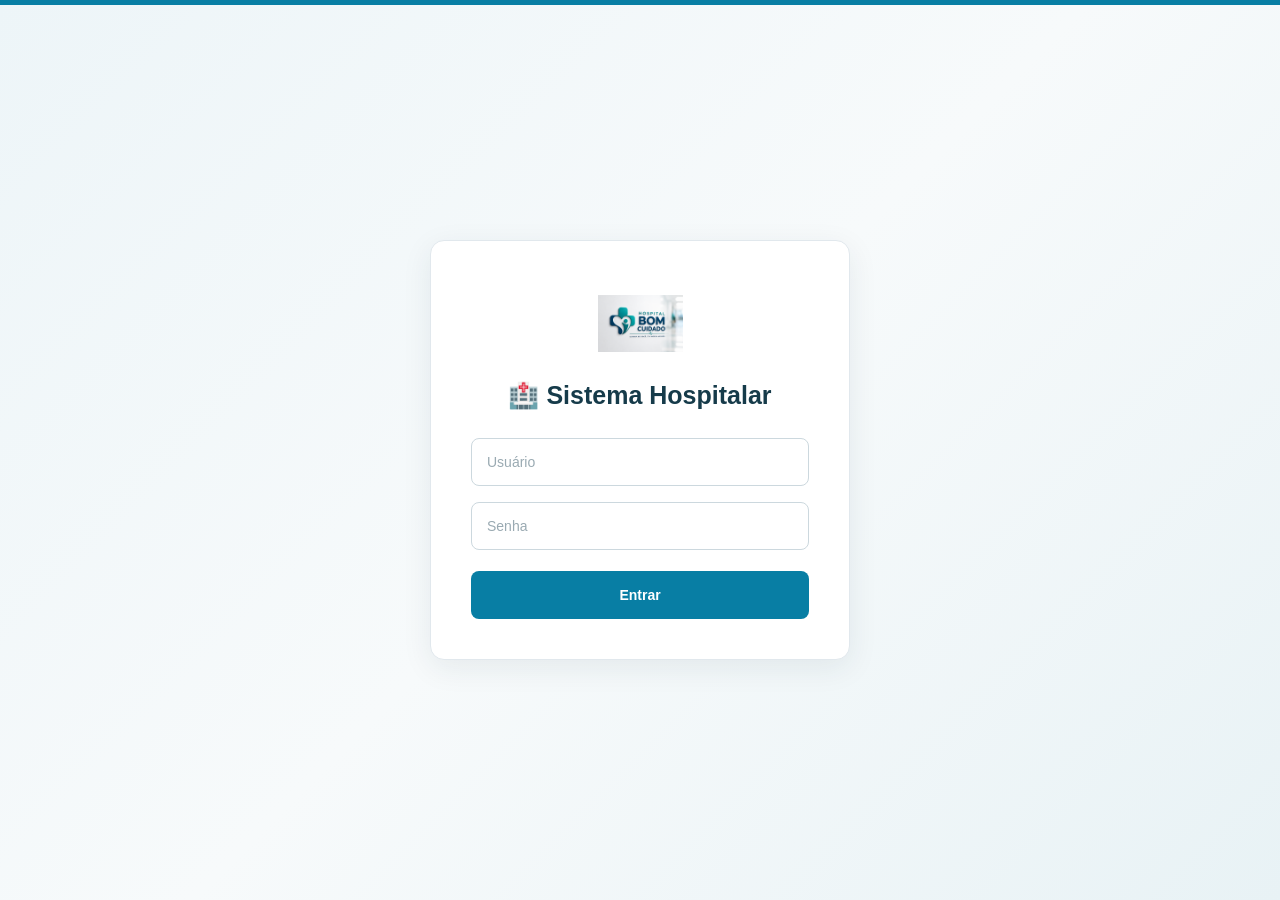
==== commit 210cb457: "Implement navigation buttons in index.html Added navigation buttons to return to the homepage and ot" ====
--- a/frontend/index.html
+++ b/frontend/index.html
@@ -174,4 +174,3 @@
 </body>
 
 </html>
-queria fazer um botão de quando eu entrar em qualque pagina eu poderia voltar para o inicio e para as outras paginas também
